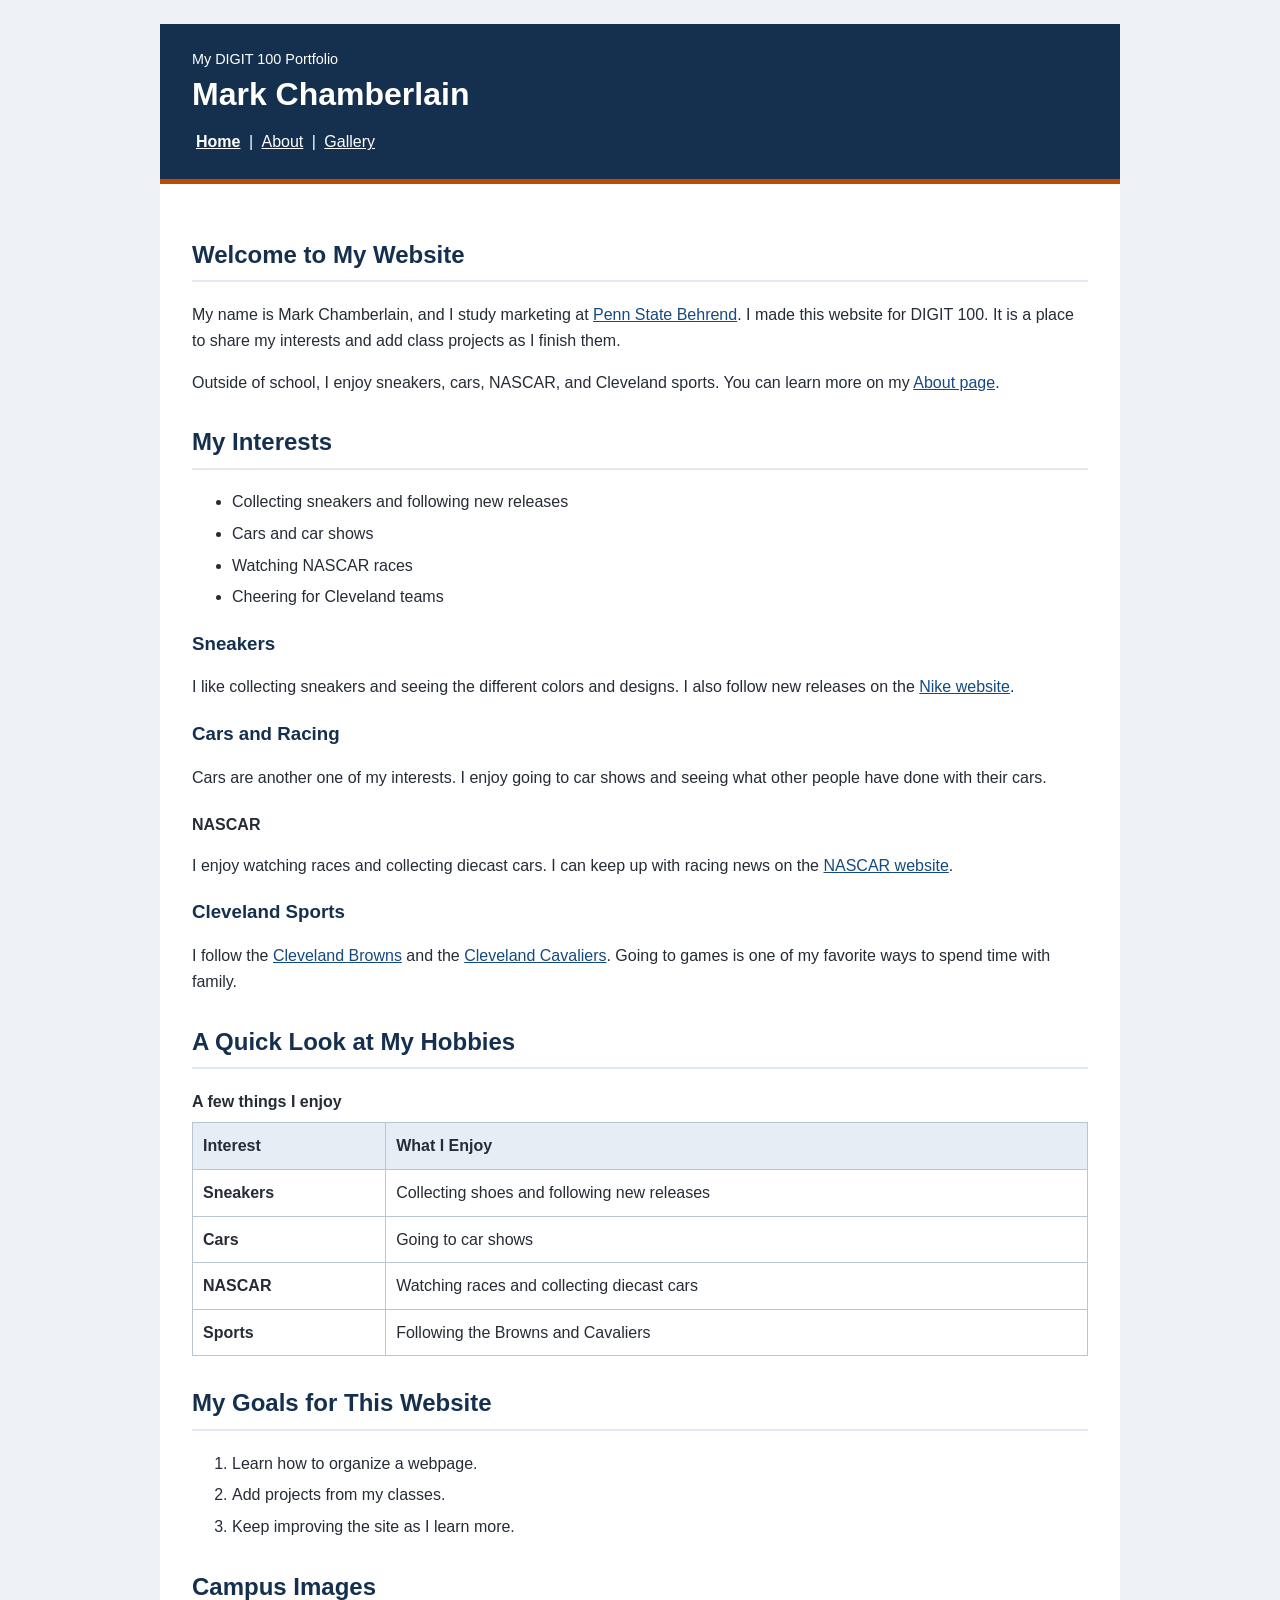
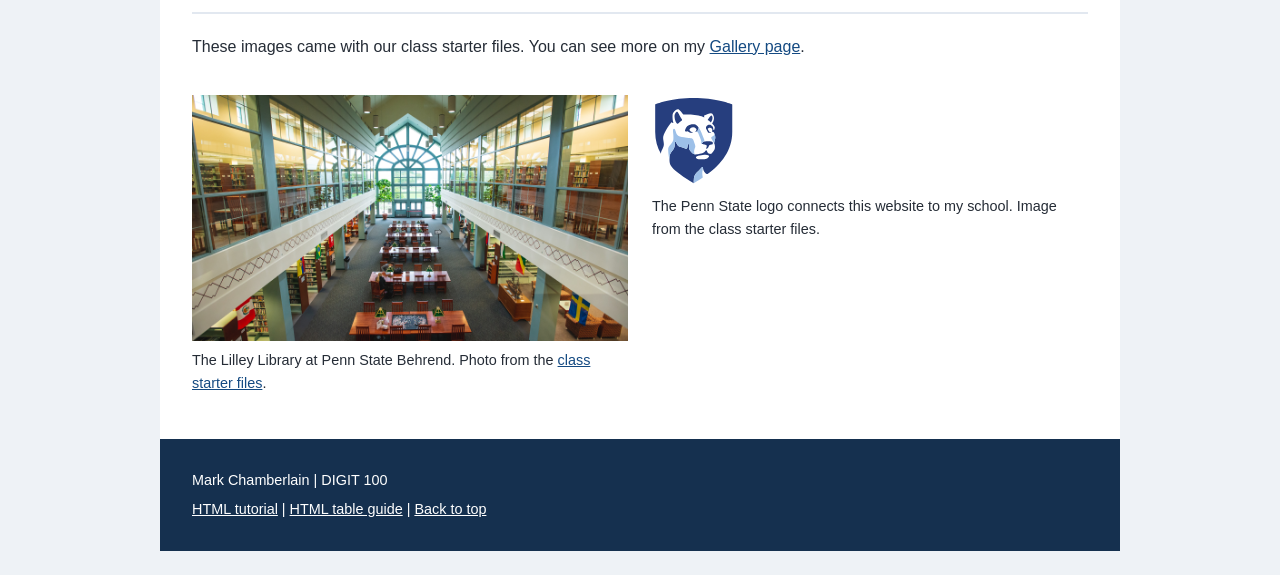
==== docs/index.html @ 2f598051 "Personalize DIGIT 100 portfolio website" ====
<!DOCTYPE html>
<html xmlns="http://www.w3.org/1999/xhtml" lang="en">
    <head>
        <title>Mark Chamberlain | Home</title>
        <meta charset="UTF-8" />
        <meta name="viewport" content="width=device-width, initial-scale=1.0" />
        <link rel="stylesheet" type="text/css" href="style.css" />
    </head>
    <body id="top">
        <header>
            <p class="site-label">My DIGIT 100 Portfolio</p>
            <h1>Mark Chamberlain</h1>
            <!-- Relative links connect the three pages inside docs. -->
            <nav aria-label="Main navigation">
                <a href="index.html" aria-current="page">Home</a> |
                <a href="about.html">About</a> |
                <a href="gallery.html">Gallery</a>
            </nav>
        </header>
        <main>
            <h2>Welcome to My Website</h2>
            <p>My name is Mark Chamberlain, and I study marketing at
                <a href="https://behrend.psu.edu/">Penn State Behrend</a>.
                I made this website for DIGIT 100. It is a place to share my interests
                and add class projects as I finish them.</p>
            <p>Outside of school, I enjoy sneakers, cars, NASCAR, and Cleveland sports.
                You can learn more on my <a href="about.html">About page</a>.</p>

            <!-- Heading levels go from h1 to h2 to h3 to h4 without skipping. -->
            <h2>My Interests</h2>
            <ul>
                <li>Collecting sneakers and following new releases</li>
                <li>Cars and car shows</li>
                <li>Watching NASCAR races</li>
                <li>Cheering for Cleveland teams</li>
            </ul>

            <h3>Sneakers</h3>
            <p>I like collecting sneakers and seeing the different colors and designs.
                I also follow new releases on the <a href="https://www.nike.com/">Nike website</a>.</p>

            <h3>Cars and Racing</h3>
            <p>Cars are another one of my interests. I enjoy going to car shows
                and seeing what other people have done with their cars.</p>
            <h4>NASCAR</h4>
            <p>I enjoy watching races and collecting diecast cars. I can keep up with
                racing news on the <a href="https://www.nascar.com/">NASCAR website</a>.</p>

            <h3>Cleveland Sports</h3>
            <p>I follow the <a href="https://www.clevelandbrowns.com/">Cleveland Browns</a>
                and the <a href="https://www.nba.com/cavaliers/">Cleveland Cavaliers</a>.
                Going to games is one of my favorite ways to spend time with family.</p>

            <h2>A Quick Look at My Hobbies</h2>
            <!-- New element: table. The starter homepage did not use a table.
                 Reference: https://www.w3schools.com/html/html_tables.asp -->
            <table>
                <caption>A few things I enjoy</caption>
                <thead>
                    <tr>
                        <th scope="col">Interest</th>
                        <th scope="col">What I Enjoy</th>
                    </tr>
                </thead>
                <tbody>
                    <tr>
                        <th scope="row">Sneakers</th>
                        <td>Collecting shoes and following new releases</td>
                    </tr>
                    <tr>
                        <th scope="row">Cars</th>
                        <td>Going to car shows</td>
                    </tr>
                    <tr>
                        <th scope="row">NASCAR</th>
                        <td>Watching races and collecting diecast cars</td>
                    </tr>
                    <tr>
                        <th scope="row">Sports</th>
                        <td>Following the Browns and Cavaliers</td>
                    </tr>
                </tbody>
            </table>

            <h2>My Goals for This Website</h2>
            <ol>
                <li>Learn how to organize a webpage.</li>
                <li>Add projects from my classes.</li>
                <li>Keep improving the site as I learn more.</li>
            </ol>

            <h2>Campus Images</h2>
            <p>These images came with our class starter files. You can see more
                on my <a href="gallery.html">Gallery page</a>.</p>
            <div class="image-pair">
                <figure>
                    <img src="images/bd-lilley-library-interior.jpg"
                        alt="The inside of Behrend's Lilley Library, with study tables and a large arched window." />
                    <figcaption>The Lilley Library at Penn State Behrend.
                        Photo from the <a href="https://github.com/newtfire/introDH-Hub">class starter files</a>.</figcaption>
                </figure>
                <figure>
                    <img class="logo" src="images/psu-logo.svg" alt="Penn State university logo." />
                    <figcaption>The Penn State logo connects this website to my school.
                        Image from the class starter files.</figcaption>
                </figure>
            </div>
        </main>
        <footer>
            <p>Mark Chamberlain | DIGIT 100</p>
            <p><a href="https://www.w3schools.com/html/default.asp">HTML tutorial</a> |
                <a href="https://www.w3schools.com/html/html_tables.asp">HTML table guide</a> |
                <a href="#top">Back to top</a></p>
        </footer>
    </body>
</html>
---- docs/style.css ----
/* Shared styling for all three pages. */
body {
    margin: 0;
    padding: 24px;
    background-color: #eef2f6;
    color: #252c36;
    font-family: Arial, Helvetica, sans-serif;
    line-height: 1.6;
}

header, main, footer {
    box-sizing: border-box;
    max-width: 960px;
    margin: 0 auto;
    padding: 24px 32px;
}

header {
    background-color: #15304f;
    color: white;
    border-bottom: 5px solid #bf4b00;
}

.site-label {
    margin: 0;
    font-size: 0.9rem;
}

h1 {
    margin: 4px 0 16px;
    line-height: 1.2;
}

nav a, footer a {
    color: white;
}

nav a {
    padding: 4px;
}

nav a[aria-current="page"] {
    font-weight: bold;
}

main {
    background-color: white;
}

h2 {
    margin-top: 28px;
    color: #15304f;
    border-bottom: 2px solid #e2e8f0;
    padding-bottom: 6px;
}

h3 {
    margin-bottom: 6px;
    color: #15304f;
}

h4 {
    margin-bottom: 6px;
}

a {
    color: #144a82;
}

a:focus-visible {
    outline: 3px solid #bf4b00;
    outline-offset: 3px;
}

li {
    margin-bottom: 6px;
}

figure {
    margin: 20px 0;
}

img {
    display: block;
    max-width: 100%;
    height: auto;
}

.logo {
    width: 280px;
}

.artwork {
    width: 400px;
}

figcaption {
    margin-top: 8px;
    font-size: 0.9rem;
}

.image-pair {
    display: flex;
    gap: 24px;
    flex-wrap: wrap;
    align-items: flex-start;
}

.image-pair figure {
    flex: 1;
    min-width: 220px;
}

table {
    width: 100%;
    border-collapse: collapse;
}

caption {
    text-align: left;
    margin-bottom: 8px;
    font-weight: bold;
}

th, td {
    border: 1px solid #b8c5d3;
    padding: 10px;
    text-align: left;
}

thead {
    background-color: #e6edf5;
}

footer {
    background-color: #15304f;
    color: white;
    font-size: 0.9rem;
}

footer p {
    margin: 6px 0;
}

/* Less padding keeps the pages readable on a phone. */
@media (max-width: 600px) {
    body {
        padding: 12px;
    }

    header, main, footer {
        padding: 20px;
    }

    .image-pair figure {
        flex-basis: 100%;
        min-width: 0;
    }
}
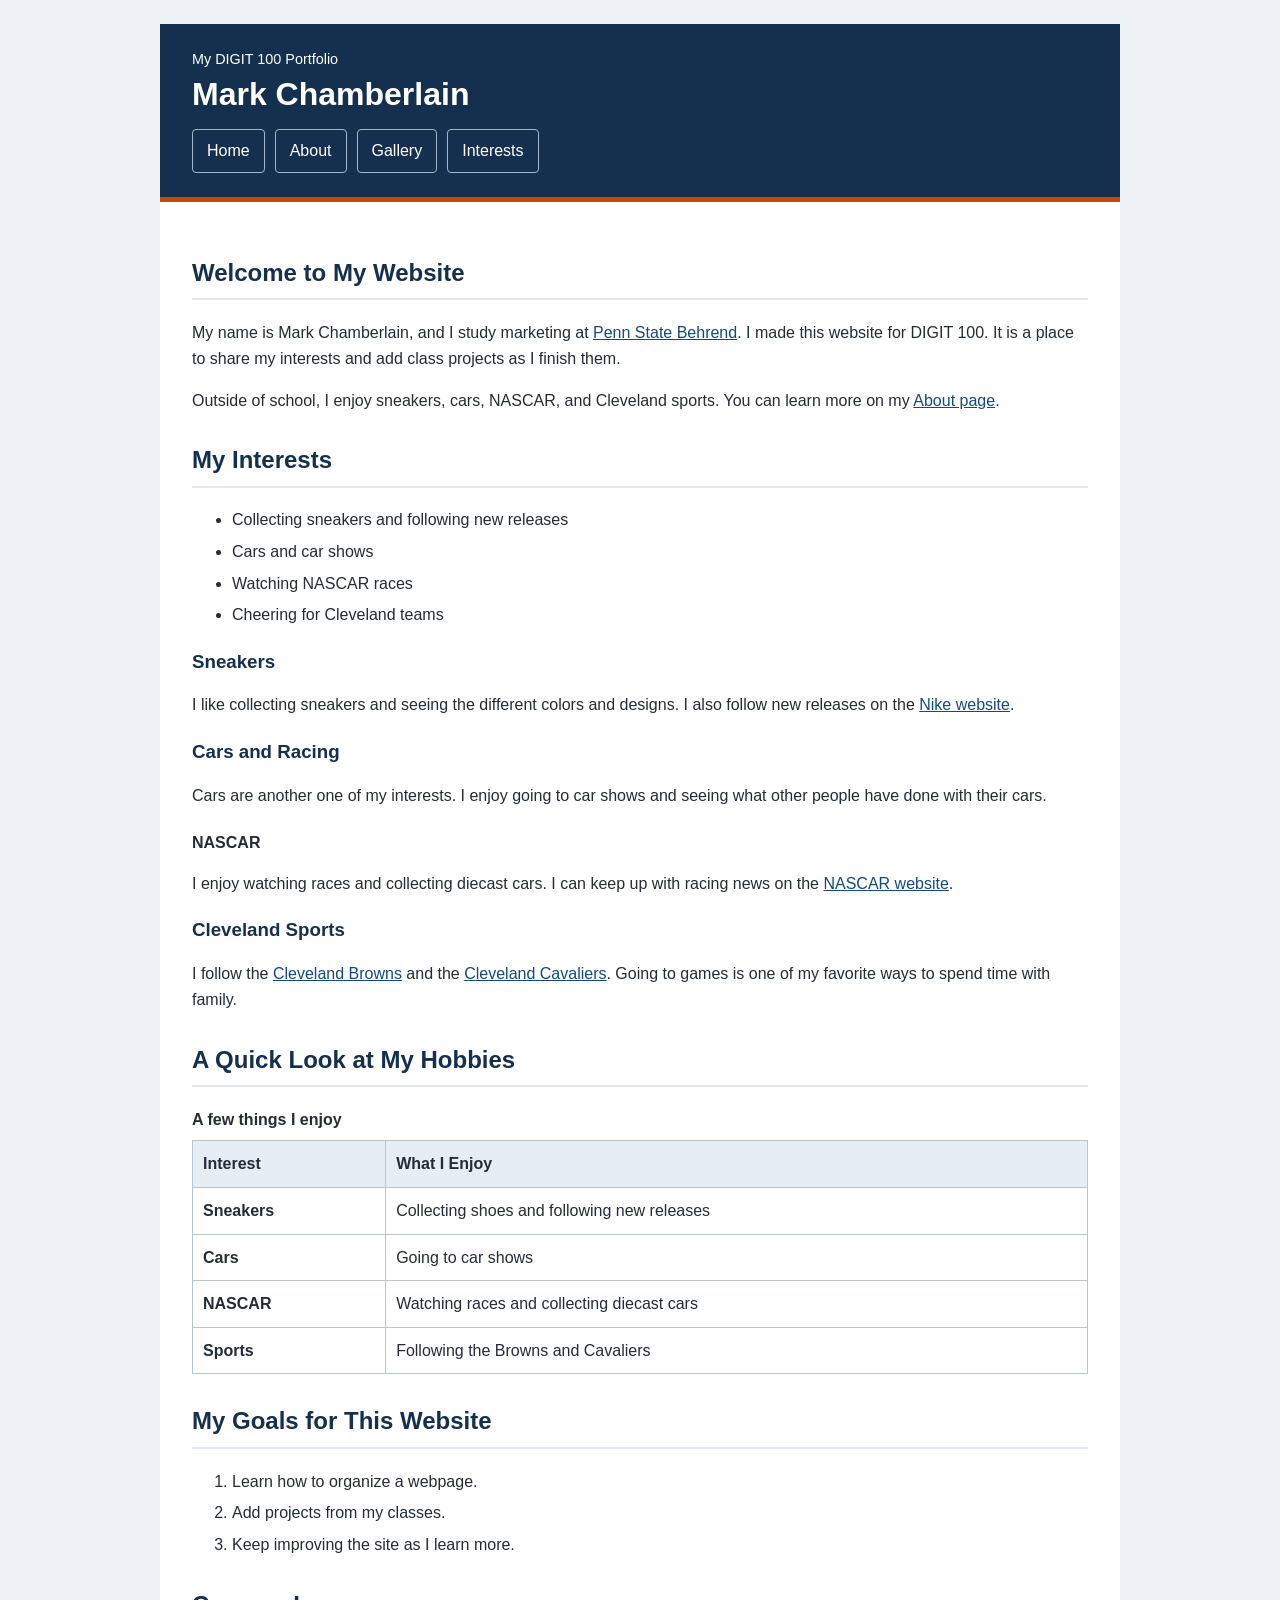
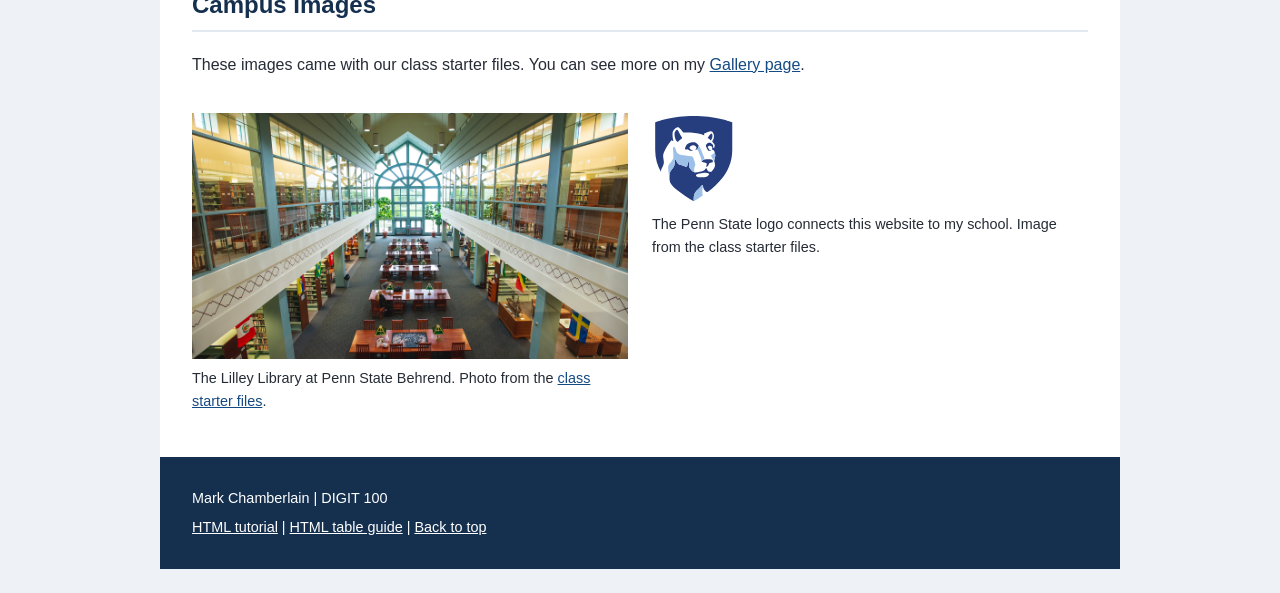
==== commit ad041f65: "Add interests page and shared styled navigation" ====
--- a/docs/index.html
+++ b/docs/index.html
@@ -10,11 +10,14 @@
         <header>
             <p class="site-label">My DIGIT 100 Portfolio</p>
             <h1>Mark Chamberlain</h1>
-            <!-- Relative links connect the three pages inside docs. -->
+            <!-- The same relative navigation links appear on every page. -->
             <nav aria-label="Main navigation">
-                <a href="index.html" aria-current="page">Home</a> |
-                <a href="about.html">About</a> |
-                <a href="gallery.html">Gallery</a>
+                <ul>
+                    <li><a href="index.html">Home</a></li>
+                    <li><a href="about.html">About</a></li>
+                    <li><a href="gallery.html">Gallery</a></li>
+                    <li><a href="interests.html">Interests</a></li>
+                </ul>
             </nav>
         </header>
         <main>
--- a/docs/style.css
+++ b/docs/style.css
@@ -1,4 +1,4 @@
-/* Shared styling for all three pages. */
+/* Shared styling for every page. */
 body {
     margin: 0;
     padding: 24px;
@@ -157,3 +157,47 @@
         min-width: 0;
     }
 }
+
+/* A list inside nav makes the shared menu wrap on smaller screens. */
+nav ul {
+    display: flex;
+    flex-wrap: wrap;
+    gap: 10px;
+    list-style: none;
+    padding: 0;
+    margin: 0;
+}
+
+nav li {
+    margin: 0;
+}
+
+nav a {
+    display: block;
+    padding: 8px 14px;
+    border: 1px solid #a4b6ca;
+    border-radius: 4px;
+    text-decoration: none;
+}
+
+nav a:hover, nav a:focus-visible {
+    background-color: white;
+    color: #15304f;
+}
+
+.interest-card {
+    margin-top: 24px;
+    padding: 20px;
+    background-color: #f6f8fb;
+    border-left: 5px solid #bf4b00;
+    border-radius: 4px;
+}
+
+.interest-card h2 {
+    margin-top: 0;
+}
+
+.interest-card img {
+    width: 640px;
+    border-radius: 4px;
+}
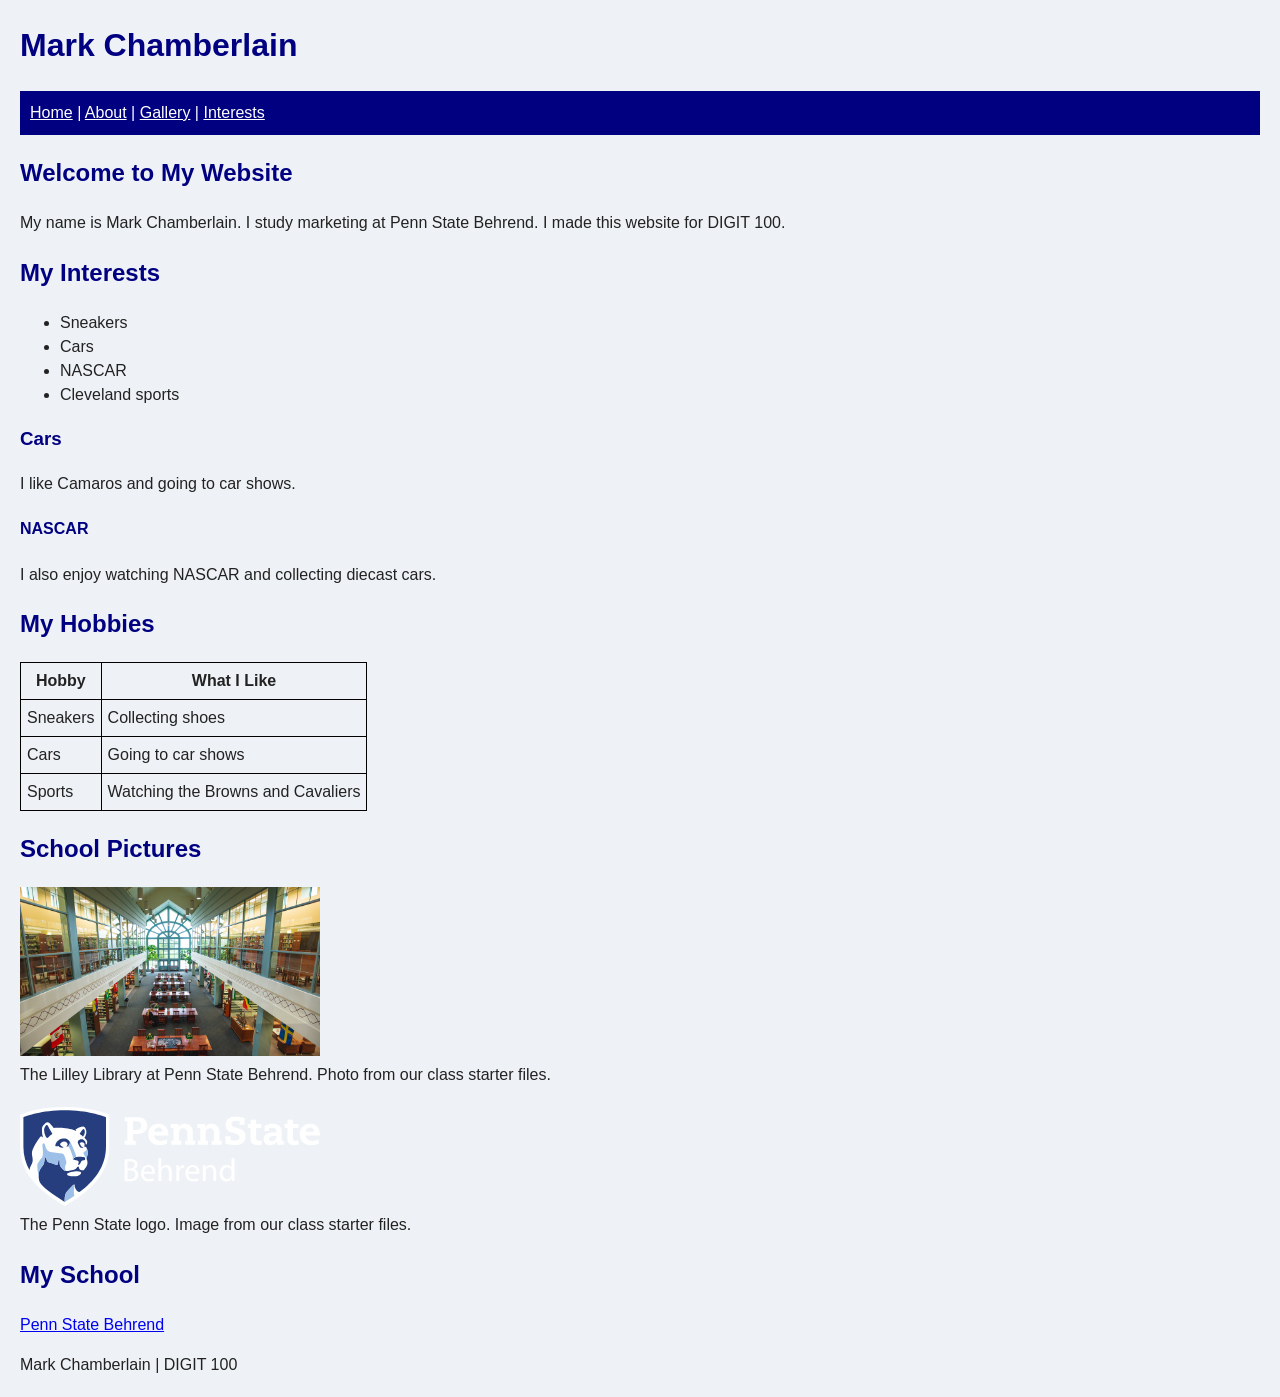
==== commit 24f8dec2: "Simplify website pages and styling for a beginner class project" ====
--- a/docs/index.html
+++ b/docs/index.html
@@ -1,119 +1,72 @@
 <!DOCTYPE html>
-<html xmlns="http://www.w3.org/1999/xhtml" lang="en">
-    <head>
-        <title>Mark Chamberlain | Home</title>
-        <meta charset="UTF-8" />
-        <meta name="viewport" content="width=device-width, initial-scale=1.0" />
-        <link rel="stylesheet" type="text/css" href="style.css" />
-    </head>
-    <body id="top">
-        <header>
-            <p class="site-label">My DIGIT 100 Portfolio</p>
-            <h1>Mark Chamberlain</h1>
-            <!-- The same relative navigation links appear on every page. -->
-            <nav aria-label="Main navigation">
-                <ul>
-                    <li><a href="index.html">Home</a></li>
-                    <li><a href="about.html">About</a></li>
-                    <li><a href="gallery.html">Gallery</a></li>
-                    <li><a href="interests.html">Interests</a></li>
-                </ul>
-            </nav>
-        </header>
-        <main>
-            <h2>Welcome to My Website</h2>
-            <p>My name is Mark Chamberlain, and I study marketing at
-                <a href="https://behrend.psu.edu/">Penn State Behrend</a>.
-                I made this website for DIGIT 100. It is a place to share my interests
-                and add class projects as I finish them.</p>
-            <p>Outside of school, I enjoy sneakers, cars, NASCAR, and Cleveland sports.
-                You can learn more on my <a href="about.html">About page</a>.</p>
+<html lang="en">
+<head>
+    <meta charset="UTF-8" />
+    <meta name="viewport" content="width=device-width, initial-scale=1.0" />
+    <title>Mark Chamberlain - Home</title>
+    <link rel="stylesheet" type="text/css" href="style.css" />
+</head>
+<body>
+    <h1>Mark Chamberlain</h1>
+    <nav>
+        <a href="index.html">Home</a> |
+        <a href="about.html">About</a> |
+        <a href="gallery.html">Gallery</a> |
+        <a href="interests.html">Interests</a>
+    </nav>
 
-            <!-- Heading levels go from h1 to h2 to h3 to h4 without skipping. -->
-            <h2>My Interests</h2>
-            <ul>
-                <li>Collecting sneakers and following new releases</li>
-                <li>Cars and car shows</li>
-                <li>Watching NASCAR races</li>
-                <li>Cheering for Cleveland teams</li>
-            </ul>
+    <h2>Welcome to My Website</h2>
+    <p>My name is Mark Chamberlain. I study marketing at Penn State Behrend.
+        I made this website for DIGIT 100.</p>
 
-            <h3>Sneakers</h3>
-            <p>I like collecting sneakers and seeing the different colors and designs.
-                I also follow new releases on the <a href="https://www.nike.com/">Nike website</a>.</p>
+    <h2>My Interests</h2>
+    <ul>
+        <li>Sneakers</li>
+        <li>Cars</li>
+        <li>NASCAR</li>
+        <li>Cleveland sports</li>
+    </ul>
 
-            <h3>Cars and Racing</h3>
-            <p>Cars are another one of my interests. I enjoy going to car shows
-                and seeing what other people have done with their cars.</p>
-            <h4>NASCAR</h4>
-            <p>I enjoy watching races and collecting diecast cars. I can keep up with
-                racing news on the <a href="https://www.nascar.com/">NASCAR website</a>.</p>
+    <h3>Cars</h3>
+    <p>I like Camaros and going to car shows.</p>
 
-            <h3>Cleveland Sports</h3>
-            <p>I follow the <a href="https://www.clevelandbrowns.com/">Cleveland Browns</a>
-                and the <a href="https://www.nba.com/cavaliers/">Cleveland Cavaliers</a>.
-                Going to games is one of my favorite ways to spend time with family.</p>
+    <h4>NASCAR</h4>
+    <p>I also enjoy watching NASCAR and collecting diecast cars.</p>
 
-            <h2>A Quick Look at My Hobbies</h2>
-            <!-- New element: table. The starter homepage did not use a table.
-                 Reference: https://www.w3schools.com/html/html_tables.asp -->
-            <table>
-                <caption>A few things I enjoy</caption>
-                <thead>
-                    <tr>
-                        <th scope="col">Interest</th>
-                        <th scope="col">What I Enjoy</th>
-                    </tr>
-                </thead>
-                <tbody>
-                    <tr>
-                        <th scope="row">Sneakers</th>
-                        <td>Collecting shoes and following new releases</td>
-                    </tr>
-                    <tr>
-                        <th scope="row">Cars</th>
-                        <td>Going to car shows</td>
-                    </tr>
-                    <tr>
-                        <th scope="row">NASCAR</th>
-                        <td>Watching races and collecting diecast cars</td>
-                    </tr>
-                    <tr>
-                        <th scope="row">Sports</th>
-                        <td>Following the Browns and Cavaliers</td>
-                    </tr>
-                </tbody>
-            </table>
+    <h2>My Hobbies</h2>
+    <table>
+        <tr>
+            <th>Hobby</th>
+            <th>What I Like</th>
+        </tr>
+        <tr>
+            <td>Sneakers</td>
+            <td>Collecting shoes</td>
+        </tr>
+        <tr>
+            <td>Cars</td>
+            <td>Going to car shows</td>
+        </tr>
+        <tr>
+            <td>Sports</td>
+            <td>Watching the Browns and Cavaliers</td>
+        </tr>
+    </table>
 
-            <h2>My Goals for This Website</h2>
-            <ol>
-                <li>Learn how to organize a webpage.</li>
-                <li>Add projects from my classes.</li>
-                <li>Keep improving the site as I learn more.</li>
-            </ol>
+    <h2>School Pictures</h2>
+    <figure>
+        <img src="images/bd-lilley-library-interior.jpg" alt="Study tables and a large window inside the Lilley Library at Penn State Behrend." />
+        <figcaption>The Lilley Library at Penn State Behrend. Photo from our class starter files.</figcaption>
+    </figure>
 
-            <h2>Campus Images</h2>
-            <p>These images came with our class starter files. You can see more
-                on my <a href="gallery.html">Gallery page</a>.</p>
-            <div class="image-pair">
-                <figure>
-                    <img src="images/bd-lilley-library-interior.jpg"
-                        alt="The inside of Behrend's Lilley Library, with study tables and a large arched window." />
-                    <figcaption>The Lilley Library at Penn State Behrend.
-                        Photo from the <a href="https://github.com/newtfire/introDH-Hub">class starter files</a>.</figcaption>
-                </figure>
-                <figure>
-                    <img class="logo" src="images/psu-logo.svg" alt="Penn State university logo." />
-                    <figcaption>The Penn State logo connects this website to my school.
-                        Image from the class starter files.</figcaption>
-                </figure>
-            </div>
-        </main>
-        <footer>
-            <p>Mark Chamberlain | DIGIT 100</p>
-            <p><a href="https://www.w3schools.com/html/default.asp">HTML tutorial</a> |
-                <a href="https://www.w3schools.com/html/html_tables.asp">HTML table guide</a> |
-                <a href="#top">Back to top</a></p>
-        </footer>
-    </body>
+    <figure>
+        <img src="images/psu-logo.svg" alt="Penn State university logo." />
+        <figcaption>The Penn State logo. Image from our class starter files.</figcaption>
+    </figure>
+
+    <h2>My School</h2>
+    <p><a href="https://behrend.psu.edu/">Penn State Behrend</a></p>
+
+    <p>Mark Chamberlain | DIGIT 100</p>
+</body>
 </html>
--- a/docs/style.css
+++ b/docs/style.css
@@ -1,203 +1,40 @@
-/* Shared styling for every page. */
 body {
-    margin: 0;
-    padding: 24px;
     background-color: #eef2f6;
-    color: #252c36;
-    font-family: Arial, Helvetica, sans-serif;
-    line-height: 1.6;
+    color: #222222;
+    font-family: Arial, sans-serif;
+    margin: 20px;
+    line-height: 1.5;
 }
 
-header, main, footer {
-    box-sizing: border-box;
-    max-width: 960px;
-    margin: 0 auto;
-    padding: 24px 32px;
+h1, h2, h3, h4 {
+    color: navy;
 }
 
-header {
-    background-color: #15304f;
+nav {
+    background-color: navy;
     color: white;
-    border-bottom: 5px solid #bf4b00;
+    padding: 10px;
 }
 
-.site-label {
-    margin: 0;
-    font-size: 0.9rem;
-}
-
-h1 {
-    margin: 4px 0 16px;
-    line-height: 1.2;
-}
-
-nav a, footer a {
+nav a {
     color: white;
 }
 
-nav a {
-    padding: 4px;
-}
-
-nav a[aria-current="page"] {
-    font-weight: bold;
-}
-
-main {
-    background-color: white;
-}
-
-h2 {
-    margin-top: 28px;
-    color: #15304f;
-    border-bottom: 2px solid #e2e8f0;
-    padding-bottom: 6px;
-}
-
-h3 {
-    margin-bottom: 6px;
-    color: #15304f;
-}
-
-h4 {
-    margin-bottom: 6px;
-}
-
-a {
-    color: #144a82;
-}
-
-a:focus-visible {
-    outline: 3px solid #bf4b00;
-    outline-offset: 3px;
-}
-
-li {
-    margin-bottom: 6px;
+img {
+    width: 300px;
+    max-width: 100%;
+    height: auto;
 }
 
 figure {
     margin: 20px 0;
 }
 
-img {
-    display: block;
-    max-width: 100%;
-    height: auto;
-}
-
-.logo {
-    width: 280px;
-}
-
-.artwork {
-    width: 400px;
-}
-
-figcaption {
-    margin-top: 8px;
-    font-size: 0.9rem;
-}
-
-.image-pair {
-    display: flex;
-    gap: 24px;
-    flex-wrap: wrap;
-    align-items: flex-start;
-}
-
-.image-pair figure {
-    flex: 1;
-    min-width: 220px;
-}
-
 table {
-    width: 100%;
     border-collapse: collapse;
 }
 
-caption {
-    text-align: left;
-    margin-bottom: 8px;
-    font-weight: bold;
+th, td {
+    border: 1px solid black;
+    padding: 6px;
 }
-
-th, td {
-    border: 1px solid #b8c5d3;
-    padding: 10px;
-    text-align: left;
-}
-
-thead {
-    background-color: #e6edf5;
-}
-
-footer {
-    background-color: #15304f;
-    color: white;
-    font-size: 0.9rem;
-}
-
-footer p {
-    margin: 6px 0;
-}
-
-/* Less padding keeps the pages readable on a phone. */
-@media (max-width: 600px) {
-    body {
-        padding: 12px;
-    }
-
-    header, main, footer {
-        padding: 20px;
-    }
-
-    .image-pair figure {
-        flex-basis: 100%;
-        min-width: 0;
-    }
-}
-
-/* A list inside nav makes the shared menu wrap on smaller screens. */
-nav ul {
-    display: flex;
-    flex-wrap: wrap;
-    gap: 10px;
-    list-style: none;
-    padding: 0;
-    margin: 0;
-}
-
-nav li {
-    margin: 0;
-}
-
-nav a {
-    display: block;
-    padding: 8px 14px;
-    border: 1px solid #a4b6ca;
-    border-radius: 4px;
-    text-decoration: none;
-}
-
-nav a:hover, nav a:focus-visible {
-    background-color: white;
-    color: #15304f;
-}
-
-.interest-card {
-    margin-top: 24px;
-    padding: 20px;
-    background-color: #f6f8fb;
-    border-left: 5px solid #bf4b00;
-    border-radius: 4px;
-}
-
-.interest-card h2 {
-    margin-top: 0;
-}
-
-.interest-card img {
-    width: 640px;
-    border-radius: 4px;
-}
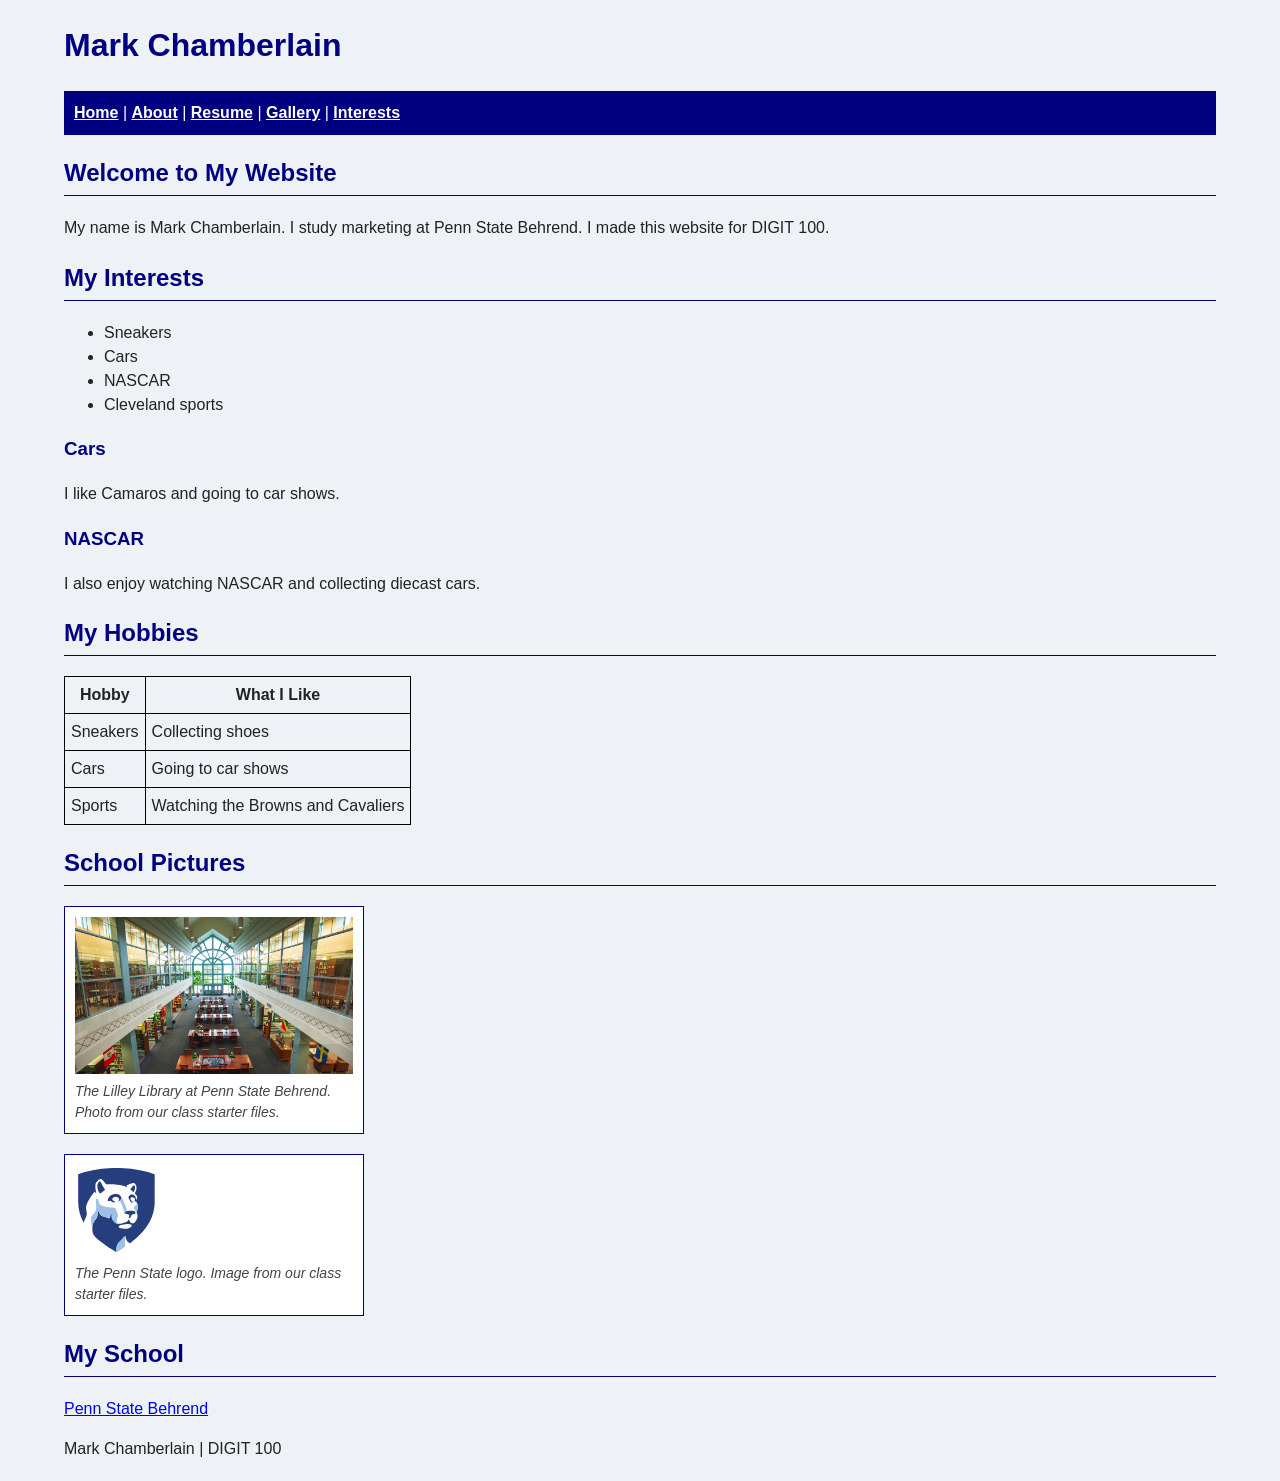
==== commit fbabb1ef: "Add basic resume and personal photo gallery for CSS and HTML milestone" ====
--- a/docs/index.html
+++ b/docs/index.html
@@ -11,6 +11,7 @@
     <nav>
         <a href="index.html">Home</a> |
         <a href="about.html">About</a> |
+        <a href="resume.html">Resume</a> |
         <a href="gallery.html">Gallery</a> |
         <a href="interests.html">Interests</a>
     </nav>
@@ -30,7 +31,7 @@
     <h3>Cars</h3>
     <p>I like Camaros and going to car shows.</p>
 
-    <h4>NASCAR</h4>
+    <h3>NASCAR</h3>
     <p>I also enjoy watching NASCAR and collecting diecast cars.</p>
 
     <h2>My Hobbies</h2>
--- a/docs/style.css
+++ b/docs/style.css
@@ -2,12 +2,18 @@
     background-color: #eef2f6;
     color: #222222;
     font-family: Arial, sans-serif;
-    margin: 20px;
+    width: 90vw;
+    margin: 20px auto;
     line-height: 1.5;
 }
 
 h1, h2, h3, h4 {
     color: navy;
+}
+
+h2 {
+    border-bottom: 1px solid navy;
+    padding-bottom: 4px;
 }
 
 nav {
@@ -18,6 +24,17 @@
 
 nav a {
     color: white;
+    font-weight: bold;
+}
+
+section {
+    margin-top: 20px;
+}
+
+.gallery {
+    display: flex;
+    flex-wrap: wrap;
+    gap: 20px;
 }
 
 img {
@@ -27,7 +44,19 @@
 }
 
 figure {
+    box-sizing: border-box;
+    background-color: white;
+    border: 1px solid navy;
+    padding: 10px;
     margin: 20px 0;
+    width: 300px;
+    max-width: 100%;
+}
+
+figcaption {
+    color: #444444;
+    font-style: italic;
+    font-size: 14px;
 }
 
 table {
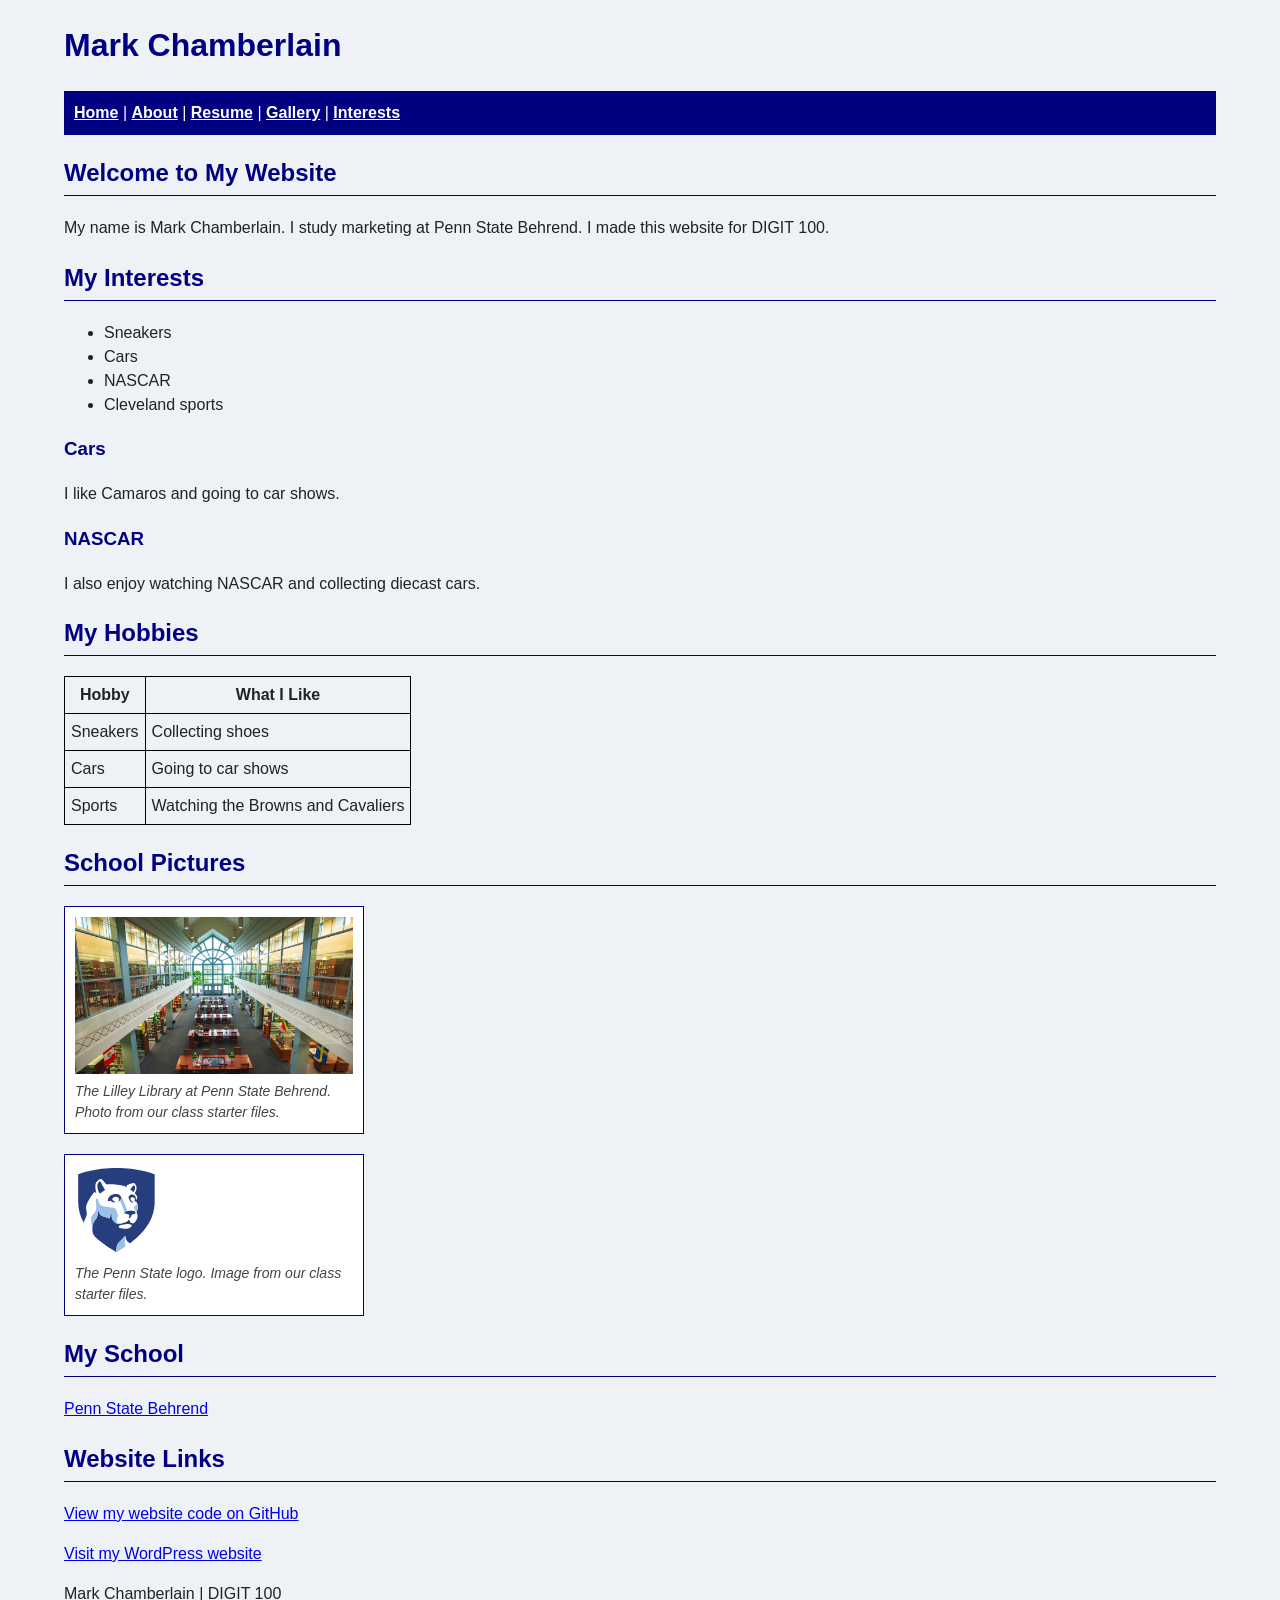
==== commit 4de30941: "Add basic homepage links to GitHub code and WordPress portfolio" ====
--- a/docs/index.html
+++ b/docs/index.html
@@ -68,6 +68,10 @@
     <h2>My School</h2>
     <p><a href="https://behrend.psu.edu/">Penn State Behrend</a></p>
 
+    <h2>Website Links</h2>
+    <p><a href="https://github.com/chambomark23/Portfolio-/tree/main/docs">View my website code on GitHub</a></p>
+    <p><a href="https://sites.psu.edu/portfoliomarkchamberlain/">Visit my WordPress website</a></p>
+
     <p>Mark Chamberlain | DIGIT 100</p>
 </body>
 </html>
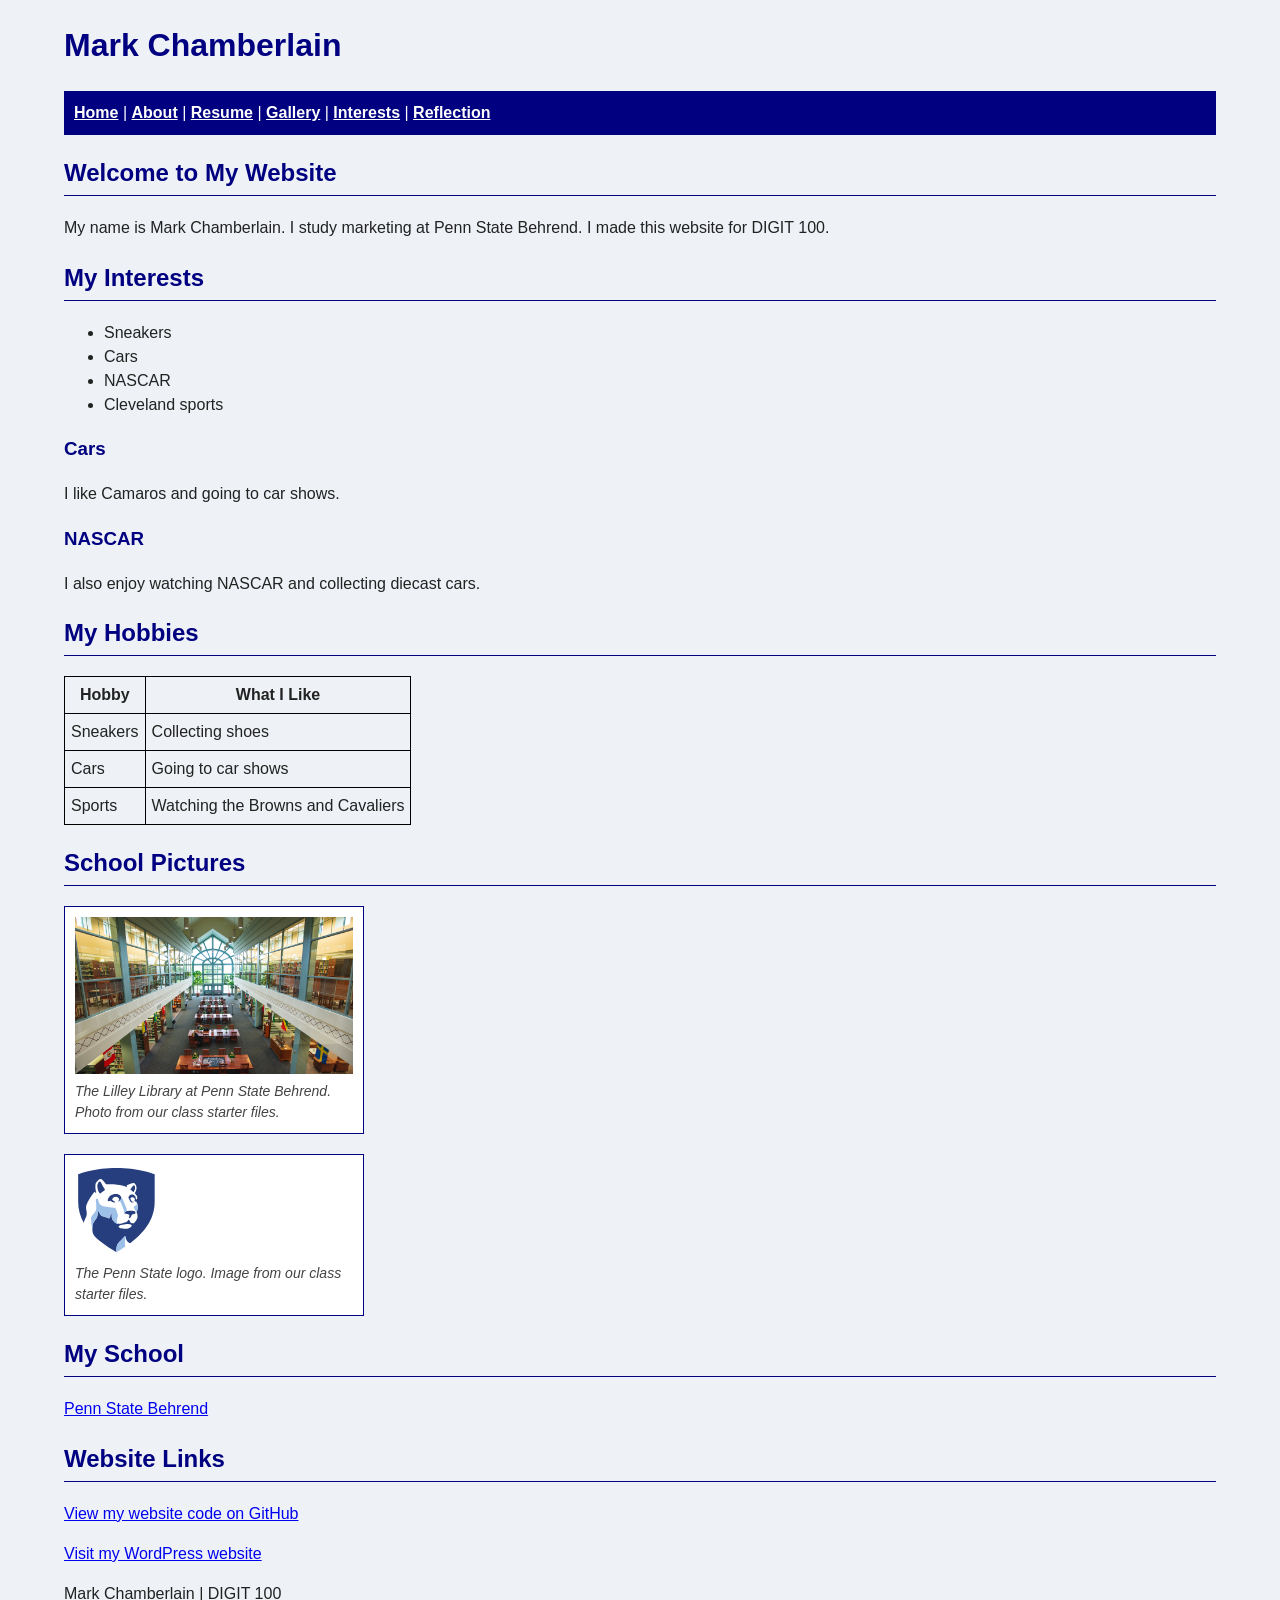
==== commit 1e391983: "Add Mark's unchanged comparative reflection and link it from every page" ====
--- a/docs/index.html
+++ b/docs/index.html
@@ -13,7 +13,8 @@
         <a href="about.html">About</a> |
         <a href="resume.html">Resume</a> |
         <a href="gallery.html">Gallery</a> |
-        <a href="interests.html">Interests</a>
+        <a href="interests.html">Interests</a> |
+        <a href="reflection.html">Reflection</a>
     </nav>
 
     <h2>Welcome to My Website</h2>
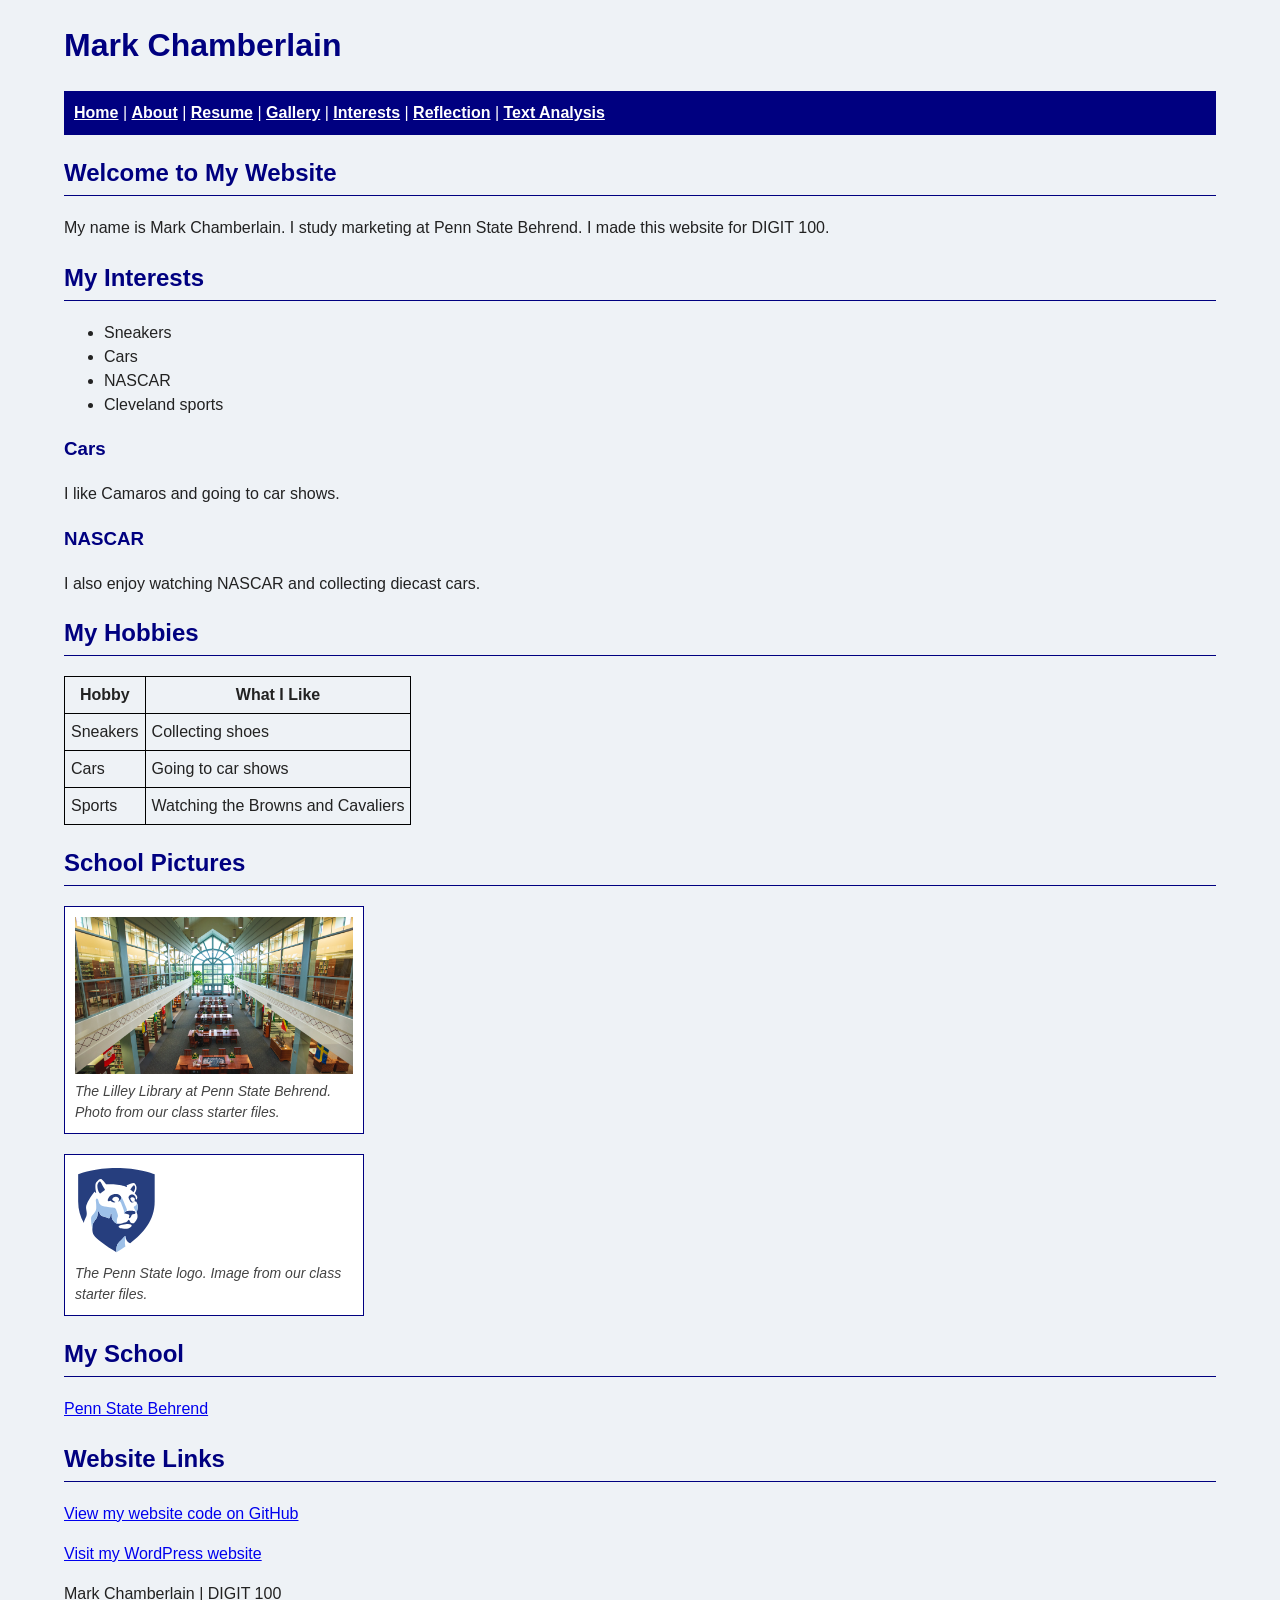
==== commit 319392f9: "Add presidential corpus analysis progress page and Voyant screenshots" ====
--- a/docs/index.html
+++ b/docs/index.html
@@ -14,7 +14,8 @@
         <a href="resume.html">Resume</a> |
         <a href="gallery.html">Gallery</a> |
         <a href="interests.html">Interests</a> |
-        <a href="reflection.html">Reflection</a>
+        <a href="reflection.html">Reflection</a> |
+        <a href="text-analysis.html">Text Analysis</a>
     </nav>
 
     <h2>Welcome to My Website</h2>
